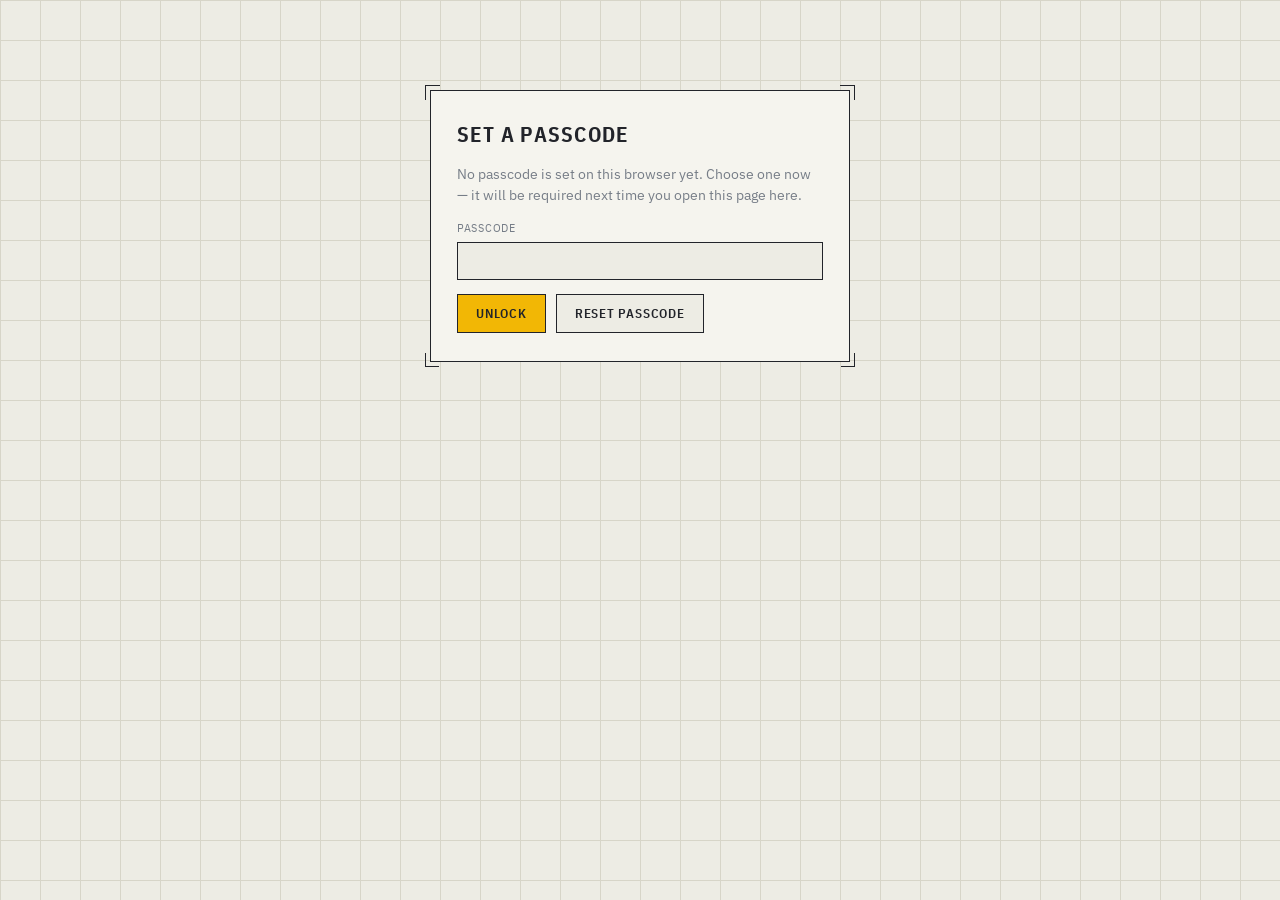
==== admin.html @ 6d205314 "Add files via upload" ====
<!DOCTYPE html>
<html lang="en">
<head>
<meta charset="UTF-8">
<meta name="viewport" content="width=device-width, initial-scale=1.0">
<title>Admin — Portfolio Editor</title>
<meta name="robots" content="noindex, nofollow">
<link rel="preconnect" href="https://fonts.googleapis.com">
<link rel="preconnect" href="https://fonts.gstatic.com" crossorigin>
<link href="https://fonts.googleapis.com/css2?family=IBM+Plex+Sans+Condensed:wght@500;600;700&family=IBM+Plex+Sans:wght@400;500;600&family=IBM+Plex+Mono:wght@400;500;600&display=swap" rel="stylesheet">
<link rel="stylesheet" href="style.css">
</head>
<body>

<!-- ============ PASSCODE GATE ============ -->
<div id="gate-view" class="plate gate">
  <span class="rm-bl"></span><span class="rm-br"></span>
  <h1 id="gate-title">Admin Access</h1>
  <p class="hint" id="gate-hint">This is a soft local gate only. Nothing is truly protected until you also enter a GitHub token with write access on the next screen — that's the real lock.</p>
  <div class="field">
    <label for="passcode">Passcode</label>
    <input type="password" id="passcode" autocomplete="off">
  </div>
  <div class="row">
    <button class="btn" id="gate-submit">Unlock</button>
    <button class="btn secondary" id="gate-reset" title="Clear the locally-saved passcode on this browser">Reset passcode</button>
  </div>
  <div class="msg" id="gate-msg"></div>
</div>

<!-- ============ EDITOR VIEW ============ -->
<div id="editor-view" class="admin-shell" style="display:none;">
  <h1>Portfolio Editor</h1>
  <p class="hint">Edits are stored in <code>content.json</code> in your GitHub repo. Saving here commits directly to that repo via the GitHub API — GitHub Pages will pick it up within a minute or so.</p>

  <div class="plate" style="padding:20px 24px; margin-bottom:24px;">
    <span class="rm-bl"></span><span class="rm-br"></span>
    <h2 style="font-size:1rem; margin-top:0;">Repository connection</h2>
    <div class="row">
      <div class="field" style="flex:1; min-width:160px;">
        <label for="gh-owner">GitHub username / org</label>
        <input type="text" id="gh-owner" placeholder="e.g. deanurfauzi">
      </div>
      <div class="field" style="flex:1; min-width:160px;">
        <label for="gh-repo">Repository name</label>
        <input type="text" id="gh-repo" placeholder="e.g. portfolio">
      </div>
      <div class="field" style="flex:1; min-width:120px;">
        <label for="gh-branch">Branch</label>
        <input type="text" id="gh-branch" value="main">
      </div>
    </div>
    <div class="field">
      <label for="gh-token">GitHub personal access token (fine-grained, Contents: Read &amp; Write, this repo only)</label>
      <input type="password" id="gh-token" placeholder="ghp_… or github_pat_…" autocomplete="off">
    </div>
    <div class="row">
      <button class="btn secondary" id="btn-load">Load content.json from repo</button>
      <label class="hint" style="display:flex; align-items:center; gap:6px;">
        <input type="checkbox" id="remember-conn" style="width:auto;"> remember owner/repo/branch on this browser
      </label>
    </div>
    <div class="msg" id="conn-msg"></div>
  </div>

  <div class="plate" style="padding:20px 24px;">
    <span class="rm-bl"></span><span class="rm-br"></span>
    <h2 style="font-size:1rem; margin-top:0;">content.json</h2>
    <div class="field">
      <textarea id="json-editor" rows="26" spellcheck="false" placeholder="Click &quot;Load content.json from repo&quot; above, or paste JSON here manually."></textarea>
    </div>
    <div class="row">
      <button class="btn" id="btn-save">Save to GitHub</button>
      <button class="btn secondary" id="btn-format">Format JSON</button>
      <button class="btn secondary" id="btn-download">Download as file</button>
      <a href="index.html" target="_blank" class="btn secondary" style="text-decoration:none; display:inline-block;">Preview live site</a>
      <button class="btn danger" id="btn-lock" style="margin-left:auto;">Lock editor</button>
    </div>
    <div class="msg" id="save-msg"></div>
  </div>
</div>

<script>
async function sha256Hex(str){
  const buf = new TextEncoder().encode(str);
  const hash = await crypto.subtle.digest('SHA-256', buf);
  return Array.from(new Uint8Array(hash)).map(b=>b.toString(16).padStart(2,'0')).join('');
}
function b64EncodeUnicode(str){
  return btoa(unescape(encodeURIComponent(str)));
}
function b64DecodeUnicode(str){
  return decodeURIComponent(escape(atob(str)));
}
function showMsg(el, text, ok){
  el.textContent = text;
  el.className = 'msg ' + (ok ? 'ok' : 'err');
}

const gateView = document.getElementById('gate-view');
const editorView = document.getElementById('editor-view');
const passcodeInput = document.getElementById('passcode');
const gateMsg = document.getElementById('gate-msg');
const STORAGE_KEY = 'portfolio_admin_passcode_hash';

async function initGate(){
  const savedHash = localStorage.getItem(STORAGE_KEY);
  document.getElementById('gate-title').textContent = savedHash ? 'Admin Access' : 'Set a Passcode';
  document.getElementById('gate-hint').textContent = savedHash
    ? 'This is a soft local gate only. Nothing is truly protected until you also enter a GitHub token with write access on the next screen — that\'s the real lock.'
    : 'No passcode is set on this browser yet. Choose one now — it will be required next time you open this page here.';
}
initGate();

document.getElementById('gate-submit').addEventListener('click', async ()=>{
  const val = passcodeInput.value;
  if(!val){ showMsg(gateMsg, 'Enter a passcode.', false); return; }
  const savedHash = localStorage.getItem(STORAGE_KEY);
  if(!savedHash){
    const hash = await sha256Hex(val);
    localStorage.setItem(STORAGE_KEY, hash);
    unlock();
    return;
  }
  const hash = await sha256Hex(val);
  if(hash === savedHash){ unlock(); }
  else { showMsg(gateMsg, 'Incorrect passcode.', false); }
});
passcodeInput.addEventListener('keydown', e=>{ if(e.key==='Enter') document.getElementById('gate-submit').click(); });

document.getElementById('gate-reset').addEventListener('click', ()=>{
  if(confirm('Clear the saved passcode on this browser? You will be asked to set a new one.')){
    localStorage.removeItem(STORAGE_KEY);
    initGate();
    showMsg(gateMsg, 'Passcode cleared.', true);
  }
});

function unlock(){
  gateView.style.display = 'none';
  editorView.style.display = 'block';
  restoreConnection();
}
document.getElementById('btn-lock').addEventListener('click', ()=>{
  editorView.style.display = 'none';
  gateView.style.display = 'block';
  passcodeInput.value = '';
  document.getElementById('gh-token').value = '';
});

// ---------- repo connection ----------
const CONN_KEY = 'portfolio_admin_conn';
function restoreConnection(){
  try{
    const saved = JSON.parse(localStorage.getItem(CONN_KEY) || 'null');
    if(saved){
      document.getElementById('gh-owner').value = saved.owner || '';
      document.getElementById('gh-repo').value = saved.repo || '';
      document.getElementById('gh-branch').value = saved.branch || 'main';
      document.getElementById('remember-conn').checked = true;
    }
  }catch(e){}
}
function maybeSaveConnection(){
  if(document.getElementById('remember-conn').checked){
    localStorage.setItem(CONN_KEY, JSON.stringify({
      owner: document.getElementById('gh-owner').value.trim(),
      repo: document.getElementById('gh-repo').value.trim(),
      branch: document.getElementById('gh-branch').value.trim() || 'main'
    }));
  } else {
    localStorage.removeItem(CONN_KEY);
  }
}

function getConn(){
  return {
    owner: document.getElementById('gh-owner').value.trim(),
    repo: document.getElementById('gh-repo').value.trim(),
    branch: document.getElementById('gh-branch').value.trim() || 'main',
    token: document.getElementById('gh-token').value.trim()
  };
}

let currentSha = null;

document.getElementById('btn-load').addEventListener('click', async ()=>{
  const conn = getConn();
  const connMsg = document.getElementById('conn-msg');
  if(!conn.owner || !conn.repo || !conn.token){
    showMsg(connMsg, 'Fill in owner, repo, and token first.', false); return;
  }
  maybeSaveConnection();
  try{
    const res = await fetch(`https://api.github.com/repos/${conn.owner}/${conn.repo}/contents/content.json?ref=${encodeURIComponent(conn.branch)}`, {
      headers: { 'Authorization': `Bearer ${conn.token}`, 'Accept': 'application/vnd.github+json' }
    });
    if(!res.ok){
      const body = await res.text();
      throw new Error(`${res.status} ${res.statusText} — ${body.slice(0,200)}`);
    }
    const json = await res.json();
    currentSha = json.sha;
    const text = b64DecodeUnicode(json.content.replace(/\n/g,''));
    document.getElementById('json-editor').value = text;
    showMsg(connMsg, 'Loaded content.json — sha captured for safe save.', true);
  }catch(err){
    showMsg(connMsg, 'Load failed: ' + err.message, false);
  }
});

document.getElementById('btn-format').addEventListener('click', ()=>{
  const ta = document.getElementById('json-editor');
  try{
    ta.value = JSON.stringify(JSON.parse(ta.value), null, 2);
  }catch(err){
    showMsg(document.getElementById('save-msg'), 'Can\'t format — invalid JSON: ' + err.message, false);
  }
});

document.getElementById('btn-download').addEventListener('click', ()=>{
  const blob = new Blob([document.getElementById('json-editor').value], {type:'application/json'});
  const a = document.createElement('a');
  a.href = URL.createObjectURL(blob);
  a.download = 'content.json';
  a.click();
});

document.getElementById('btn-save').addEventListener('click', async ()=>{
  const conn = getConn();
  const saveMsg = document.getElementById('save-msg');
  const raw = document.getElementById('json-editor').value;
  if(!conn.owner || !conn.repo || !conn.token){
    showMsg(saveMsg, 'Fill in owner, repo, and token first.', false); return;
  }
  let parsed;
  try{ parsed = JSON.parse(raw); }
  catch(err){ showMsg(saveMsg, 'Invalid JSON — fix before saving: ' + err.message, false); return; }

  maybeSaveConnection();
  const cleanJson = JSON.stringify(parsed, null, 2);

  try{
    // Fetch latest sha right before writing, to avoid clobbering a newer save.
    const getRes = await fetch(`https://api.github.com/repos/${conn.owner}/${conn.repo}/contents/content.json?ref=${encodeURIComponent(conn.branch)}`, {
      headers: { 'Authorization': `Bearer ${conn.token}`, 'Accept': 'application/vnd.github+json' }
    });
    if(getRes.ok){
      const getJson = await getRes.json();
      currentSha = getJson.sha;
    }

    const body = {
      message: 'Update portfolio content via admin panel',
      content: b64EncodeUnicode(cleanJson),
      branch: conn.branch
    };
    if(currentSha) body.sha = currentSha;

    const putRes = await fetch(`https://api.github.com/repos/${conn.owner}/${conn.repo}/contents/content.json`, {
      method: 'PUT',
      headers: {
        'Authorization': `Bearer ${conn.token}`,
        'Accept': 'application/vnd.github+json',
        'Content-Type': 'application/json'
      },
      body: JSON.stringify(body)
    });
    if(!putRes.ok){
      const errBody = await putRes.text();
      throw new Error(`${putRes.status} ${putRes.statusText} — ${errBody.slice(0,300)}`);
    }
    const putJson = await putRes.json();
    currentSha = putJson.content.sha;
    showMsg(saveMsg, 'Saved — pushed to ' + conn.branch + '. GitHub Pages will update shortly.', true);
  }catch(err){
    showMsg(saveMsg, 'Save failed: ' + err.message, false);
  }
});
</script>
</body>
</html>
---- style.css ----
:root{
  --paper: #EDECE4;
  --paper-line: #d7d5c8;
  --ink: #22242A;
  --navy: #1F3A5C;
  --navy-soft: #2c4e77;
  --yellow: #F2B705;
  --steel: #767d87;
  --limit: #B0472B;
  --card: #F5F4EE;
}
*{box-sizing:border-box;}
html{scroll-behavior:smooth;}
body{
  margin:0;
  background:var(--paper);
  color:var(--ink);
  font-family:'IBM Plex Sans', sans-serif;
  font-size:16px;
  line-height:1.5;
  background-image:
    linear-gradient(var(--paper-line) 1px, transparent 1px),
    linear-gradient(90deg, var(--paper-line) 1px, transparent 1px);
  background-size: 40px 40px;
}
@media (prefers-reduced-motion: reduce){
  *{animation-duration:0.001ms !important; transition-duration:0.001ms !important;}
}
h1,h2,h3,.mono-label{
  font-family:'IBM Plex Sans Condensed', sans-serif;
  text-transform:uppercase;
  letter-spacing:0.06em;
}
.mono{font-family:'IBM Plex Mono', monospace;}
a{color:var(--navy);}
.wrap{max-width:980px; margin:0 auto; padding:0 24px;}

.plate{
  position:relative;
  border:1.5px solid var(--ink);
  background:var(--card);
  margin-top:28px;
}
.plate::before, .plate::after,
.plate .rm-br, .plate .rm-bl{
  content:"";
  position:absolute;
  width:14px; height:14px;
  border:1.5px solid var(--ink);
}
.plate::before{ top:-6px; left:-6px; border-right:none; border-bottom:none; }
.plate::after{ top:-6px; right:-6px; border-left:none; border-bottom:none; }
.plate .rm-bl{ bottom:-6px; left:-6px; border-right:none; border-top:none; }
.plate .rm-br{ bottom:-6px; right:-6px; border-left:none; border-top:none; }

header{padding-top:40px;}
.nameplate{padding:28px 32px 22px;}
.nameplate-top{
  display:flex; justify-content:space-between; align-items:flex-start; flex-wrap:wrap; gap:12px;
}
.nameplate-top h1{
  font-size:clamp(2.1rem, 5vw, 3.2rem);
  margin:0 0 4px 0;
  font-weight:700;
  color:var(--ink);
}
.role-tag{
  display:inline-block;
  background:var(--navy);
  color:var(--paper);
  font-family:'IBM Plex Sans Condensed', sans-serif;
  font-weight:600;
  letter-spacing:0.08em;
  text-transform:uppercase;
  font-size:0.85rem;
  padding:5px 10px;
}
.plate-id{
  text-align:right;
  font-size:0.75rem;
  color:var(--steel);
}
.plate-id .id-val{color:var(--ink); font-weight:600;}
.spec-fields{
  margin-top:22px;
  display:grid;
  grid-template-columns:repeat(auto-fit,minmax(180px,1fr));
  border-top:1px solid var(--ink);
}
.spec-field{
  padding:10px 14px;
  border-right:1px solid var(--ink);
  border-bottom:1px solid var(--ink);
}
.spec-field:last-child{border-right:none;}
.spec-field .k{
  font-size:0.68rem;
  letter-spacing:0.1em;
  color:var(--steel);
  text-transform:uppercase;
  font-family:'IBM Plex Sans Condensed', sans-serif;
}
.spec-field .v{
  font-size:0.92rem;
  margin-top:2px;
  word-break:break-word;
}
.spec-field .v a{text-decoration:none; border-bottom:1px dotted var(--navy);}

section{padding:56px 0 8px;}
.section-head{
  display:flex; align-items:baseline; gap:14px; margin-bottom:26px;
}
.section-head .idx{
  font-family:'IBM Plex Mono', monospace;
  color:var(--yellow);
  background:var(--ink);
  padding:2px 8px;
  font-size:0.8rem;
}
.section-head h2{
  font-size:1.5rem; margin:0; font-weight:700;
}
.section-head .rule{flex:1; height:1px; background:var(--ink); opacity:0.3;}

.ladder{
  max-width:980px; margin:44px auto 0; padding:0 24px;
}
.ladder svg{width:100%; height:34px; display:block;}
.ladder .rail{stroke:var(--ink); stroke-width:2;}
.ladder .rung{stroke:var(--ink); stroke-width:1.4; opacity:0.55;}
.ladder .label{
  fill:var(--steel); font-family:'IBM Plex Mono', monospace; font-size:10px;
}

.chart-intro{max-width:640px; color:var(--steel); font-size:0.95rem; margin-bottom:18px;}
.chart-box{
  padding:20px 12px 14px;
  overflow-x:auto;
}
.chart-box svg{display:block; min-width:640px;}
.axis-label{fill:var(--steel); font-family:'IBM Plex Mono',monospace; font-size:11px;}
.limit-label{fill:var(--limit); font-family:'IBM Plex Mono',monospace; font-size:10px;}
.pt-label{fill:var(--ink); font-family:'IBM Plex Sans',sans-serif; font-size:11.5px;}
.pt-metric{fill:var(--navy); font-family:'IBM Plex Mono',monospace; font-weight:600; font-size:13px;}
.trace-line{fill:none; stroke:var(--navy); stroke-width:2;}
.trace-pt{fill:var(--yellow); stroke:var(--ink); stroke-width:1.5;}
.limit-line{stroke:var(--limit); stroke-width:1; stroke-dasharray:5 4;}

.station{
  display:grid;
  grid-template-columns:130px 1fr;
  gap:20px;
  padding:20px 0;
  border-top:1px solid var(--ink);
  border-top-style:dashed;
}
.station:first-of-type{border-top:none;}
.station .when{
  font-family:'IBM Plex Mono', monospace;
  font-size:0.8rem;
  color:var(--navy);
  padding-top:2px;
}
.station .co{font-weight:700; font-size:1.05rem; margin:0 0 2px;}
.station .loc{color:var(--steel); font-size:0.82rem; margin-bottom:2px;}
.station .role{
  display:inline-block; margin-bottom:10px;
  font-family:'IBM Plex Sans Condensed', sans-serif;
  text-transform:uppercase; letter-spacing:0.05em;
  font-size:0.78rem; color:var(--ink); background:var(--yellow);
  padding:2px 8px;
}
.station ul{margin:0; padding-left:18px;}
.station li{margin-bottom:6px; font-size:0.94rem;}

.toolboard{
  display:grid;
  grid-template-columns:repeat(auto-fit, minmax(230px,1fr));
  gap:14px;
}
.bin{
  border:1px solid var(--ink);
  background:var(--card);
  padding:14px 16px 16px;
}
.bin .bin-head{
  display:flex; justify-content:space-between; align-items:center;
  border-bottom:1px solid var(--ink); padding-bottom:8px; margin-bottom:10px;
}
.bin .bin-head .no{font-family:'IBM Plex Mono',monospace; font-size:0.75rem; color:var(--steel);}
.bin h3{font-size:0.92rem; margin:0;}
.bin .chips{display:flex; flex-wrap:wrap; gap:6px;}
.chip{
  font-size:0.78rem;
  padding:3px 8px;
  border:1px solid var(--steel);
  color:var(--ink);
  background:var(--paper);
}

.two-col{display:grid; grid-template-columns:1fr 1fr; gap:28px;}
@media (max-width:760px){ .two-col{grid-template-columns:1fr;} .station{grid-template-columns:1fr;} .toolboard{grid-template-columns:1fr 1fr;} }
.edu-card{border-left:3px solid var(--navy); padding-left:14px; margin-bottom:20px;}
.edu-card .school{font-weight:700;}
.edu-card .deg{font-size:0.9rem;}
.edu-card .meta{font-size:0.8rem; color:var(--steel); font-family:'IBM Plex Mono',monospace;}

.cred{
  display:flex; justify-content:space-between; gap:10px;
  padding:10px 0; border-bottom:1px dashed var(--ink);
  font-size:0.88rem;
}
.cred:last-child{border-bottom:none;}
.cred a{text-decoration:none;}
.cred .date{font-family:'IBM Plex Mono',monospace; color:var(--steel); white-space:nowrap; font-size:0.78rem; padding-top:1px;}

.travelers{display:grid; grid-template-columns:repeat(auto-fit,minmax(260px,1fr)); gap:16px;}
.traveler{
  border:1px solid var(--ink);
  background:var(--card);
  position:relative;
  padding:14px 16px 16px;
}
.traveler .wo{
  position:absolute; top:-10px; left:12px;
  background:var(--ink); color:var(--paper);
  font-family:'IBM Plex Mono',monospace; font-size:0.68rem;
  padding:2px 8px; letter-spacing:0.05em;
}
.traveler h3{font-size:0.98rem; margin:10px 0 2px;}
.traveler .dates{font-family:'IBM Plex Mono',monospace; font-size:0.75rem; color:var(--navy); margin-bottom:10px;}
.traveler ul{margin:0; padding-left:16px;}
.traveler li{font-size:0.86rem; margin-bottom:5px;}

.ach-list{list-style:none; margin:0; padding:0;}
.ach-list li{
  display:flex; gap:12px; padding:10px 0; border-top:1px solid var(--ink); border-top-style:dotted;
  font-size:0.92rem;
}
.ach-list li:first-child{border-top:none;}
.ach-list .tag{
  flex-shrink:0; width:64px; font-family:'IBM Plex Mono',monospace; font-size:0.72rem; color:var(--navy); padding-top:2px;
}

footer{margin-top:70px; background:var(--ink); color:var(--paper); padding:40px 0 30px;}
footer .wrap{display:flex; justify-content:space-between; flex-wrap:wrap; gap:18px;}
footer h2{color:var(--paper); font-size:1.3rem; margin:0 0 8px;}
footer .contact-line{font-size:0.9rem; color:#c7c9cc;}
footer .contact-line a{color:var(--yellow); text-decoration:none;}
footer .plate-foot{font-family:'IBM Plex Mono',monospace; font-size:0.7rem; color:#8b8f96; margin-top:26px;}

.reveal{opacity:0; transform:translateY(14px); transition:opacity .6s ease, transform .6s ease;}
.reveal.show{opacity:1; transform:translateY(0);}

::selection{background:var(--yellow); color:var(--ink);}
a:focus-visible, button:focus-visible{outline:2px solid var(--navy); outline-offset:2px;}

/* ---------- admin-only additions ---------- */
.admin-badge{
  position:fixed; top:14px; right:14px; z-index:50;
  background:var(--ink); color:var(--yellow);
  font-family:'IBM Plex Mono',monospace; font-size:0.72rem;
  padding:6px 10px; border:1px solid var(--yellow); text-decoration:none;
}
.gate{
  max-width:420px; margin:90px auto; padding:28px 26px;
}
.gate h1{font-size:1.3rem; margin-top:0;}
.field{margin-bottom:14px;}
.field label{
  display:block; font-family:'IBM Plex Sans Condensed',sans-serif; font-size:0.78rem;
  text-transform:uppercase; letter-spacing:0.06em; color:var(--steel); margin-bottom:5px;
}
.field input, .field textarea, .field select{
  width:100%; font-family:'IBM Plex Mono',monospace; font-size:0.88rem;
  padding:9px 10px; border:1px solid var(--ink); background:var(--paper); color:var(--ink);
}
.field textarea{resize:vertical;}
.btn{
  font-family:'IBM Plex Sans Condensed',sans-serif; text-transform:uppercase; letter-spacing:0.06em;
  font-size:0.82rem; font-weight:600; padding:10px 18px; border:1.5px solid var(--ink);
  background:var(--yellow); color:var(--ink); cursor:pointer;
}
.btn.secondary{background:var(--paper);}
.btn.danger{background:var(--limit); color:var(--paper); border-color:var(--limit);}
.btn:disabled{opacity:0.5; cursor:not-allowed;}
.row{display:flex; gap:10px; flex-wrap:wrap; align-items:center;}
.msg{font-family:'IBM Plex Mono',monospace; font-size:0.82rem; padding:10px 12px; margin-top:12px; display:none;}
.msg.ok{display:block; background:#e4efe0; border:1px solid #4a7a3a; color:#2c4a24;}
.msg.err{display:block; background:#f6e2dc; border:1px solid var(--limit); color:#7a2c14;}
.admin-shell{max-width:900px; margin:0 auto; padding:30px 24px 80px;}
.admin-shell h1{font-size:1.6rem;}
.hint{color:var(--steel); font-size:0.85rem;}
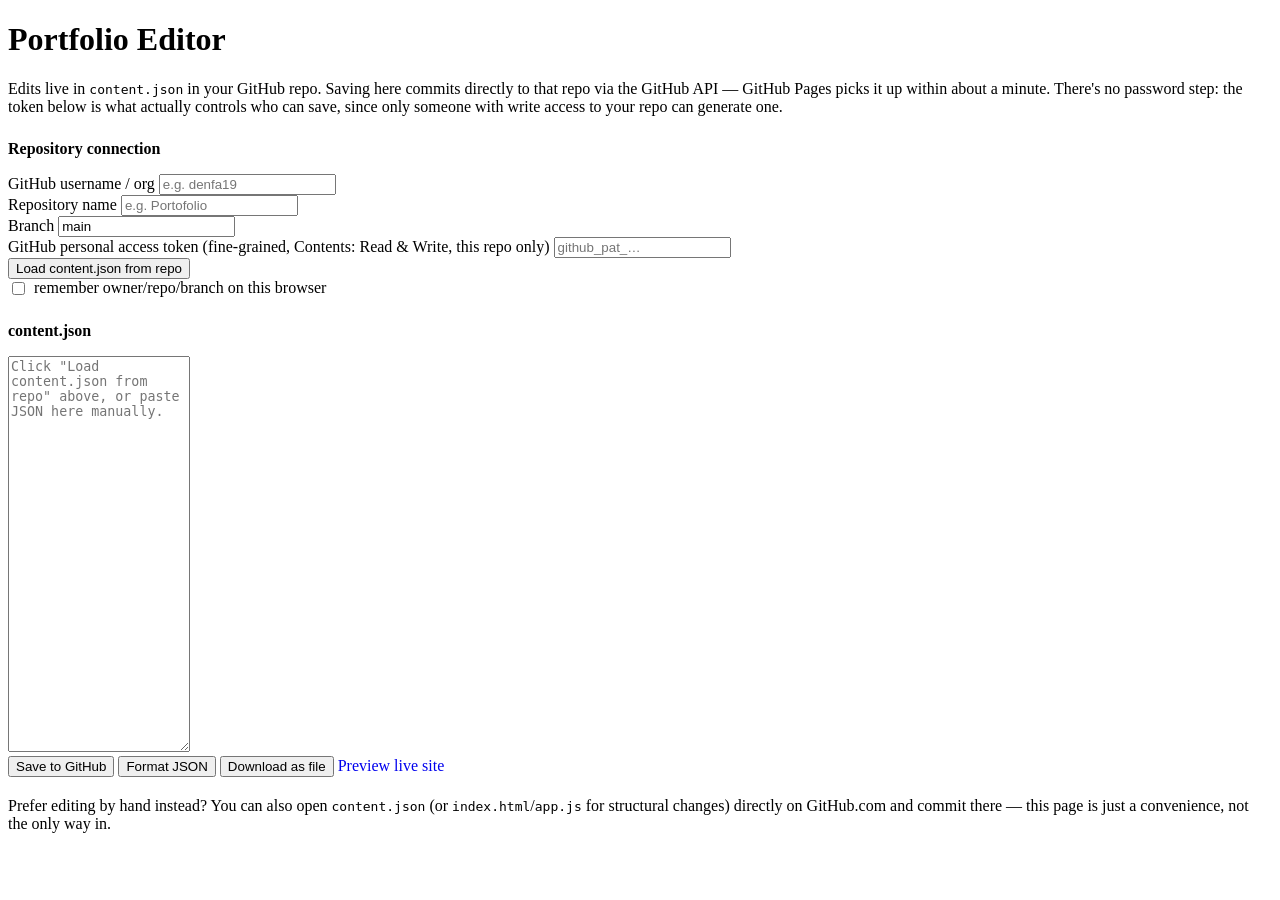
==== commit 0a6a71a2: "Rename admin-1.html to admin.html" ====
--- a/admin.html
+++ b/admin.html
@@ -7,43 +7,28 @@
 <meta name="robots" content="noindex, nofollow">
 <link rel="preconnect" href="https://fonts.googleapis.com">
 <link rel="preconnect" href="https://fonts.gstatic.com" crossorigin>
-<link href="https://fonts.googleapis.com/css2?family=IBM+Plex+Sans+Condensed:wght@500;600;700&family=IBM+Plex+Sans:wght@400;500;600&family=IBM+Plex+Mono:wght@400;500;600&display=swap" rel="stylesheet">
+<link href="https://fonts.googleapis.com/css2?family=Poppins:wght@500;600&family=Inter:wght@400;500;600&family=IBM+Plex+Mono:wght@400;500;600&display=swap" rel="stylesheet">
 <link rel="stylesheet" href="style.css">
 </head>
 <body>
 
-<!-- ============ PASSCODE GATE ============ -->
-<div id="gate-view" class="plate gate">
-  <span class="rm-bl"></span><span class="rm-br"></span>
-  <h1 id="gate-title">Admin Access</h1>
-  <p class="hint" id="gate-hint">This is a soft local gate only. Nothing is truly protected until you also enter a GitHub token with write access on the next screen — that's the real lock.</p>
-  <div class="field">
-    <label for="passcode">Passcode</label>
-    <input type="password" id="passcode" autocomplete="off">
-  </div>
-  <div class="row">
-    <button class="btn" id="gate-submit">Unlock</button>
-    <button class="btn secondary" id="gate-reset" title="Clear the locally-saved passcode on this browser">Reset passcode</button>
-  </div>
-  <div class="msg" id="gate-msg"></div>
-</div>
+<div class="admin-shell">
+  <h1>Portfolio Editor</h1>
+  <p class="hint">Edits live in <code>content.json</code> in your GitHub repo. Saving here commits directly to
+  that repo via the GitHub API — GitHub Pages picks it up within about a minute. There's no password step:
+  the token below is what actually controls who can save, since only someone with write access to your
+  repo can generate one.</p>
 
-<!-- ============ EDITOR VIEW ============ -->
-<div id="editor-view" class="admin-shell" style="display:none;">
-  <h1>Portfolio Editor</h1>
-  <p class="hint">Edits are stored in <code>content.json</code> in your GitHub repo. Saving here commits directly to that repo via the GitHub API — GitHub Pages will pick it up within a minute or so.</p>
-
-  <div class="plate" style="padding:20px 24px; margin-bottom:24px;">
-    <span class="rm-bl"></span><span class="rm-br"></span>
-    <h2 style="font-size:1rem; margin-top:0;">Repository connection</h2>
+  <div class="card" style="margin:24px 0;">
+    <h2 style="font-size:1rem; margin-bottom:16px;">Repository connection</h2>
     <div class="row">
       <div class="field" style="flex:1; min-width:160px;">
         <label for="gh-owner">GitHub username / org</label>
-        <input type="text" id="gh-owner" placeholder="e.g. deanurfauzi">
+        <input type="text" id="gh-owner" placeholder="e.g. denfa19">
       </div>
       <div class="field" style="flex:1; min-width:160px;">
         <label for="gh-repo">Repository name</label>
-        <input type="text" id="gh-repo" placeholder="e.g. portfolio">
+        <input type="text" id="gh-repo" placeholder="e.g. Portofolio">
       </div>
       <div class="field" style="flex:1; min-width:120px;">
         <label for="gh-branch">Branch</label>
@@ -52,7 +37,7 @@
     </div>
     <div class="field">
       <label for="gh-token">GitHub personal access token (fine-grained, Contents: Read &amp; Write, this repo only)</label>
-      <input type="password" id="gh-token" placeholder="ghp_… or github_pat_…" autocomplete="off">
+      <input type="password" id="gh-token" placeholder="github_pat_…" autocomplete="off">
     </div>
     <div class="row">
       <button class="btn secondary" id="btn-load">Load content.json from repo</button>
@@ -63,9 +48,8 @@
     <div class="msg" id="conn-msg"></div>
   </div>
 
-  <div class="plate" style="padding:20px 24px;">
-    <span class="rm-bl"></span><span class="rm-br"></span>
-    <h2 style="font-size:1rem; margin-top:0;">content.json</h2>
+  <div class="card">
+    <h2 style="font-size:1rem; margin-bottom:16px;">content.json</h2>
     <div class="field">
       <textarea id="json-editor" rows="26" spellcheck="false" placeholder="Click &quot;Load content.json from repo&quot; above, or paste JSON here manually."></textarea>
     </div>
@@ -74,81 +58,20 @@
       <button class="btn secondary" id="btn-format">Format JSON</button>
       <button class="btn secondary" id="btn-download">Download as file</button>
       <a href="index.html" target="_blank" class="btn secondary" style="text-decoration:none; display:inline-block;">Preview live site</a>
-      <button class="btn danger" id="btn-lock" style="margin-left:auto;">Lock editor</button>
     </div>
     <div class="msg" id="save-msg"></div>
   </div>
+
+  <p class="hint" style="margin-top:20px;">Prefer editing by hand instead? You can also open
+  <code>content.json</code> (or <code>index.html</code>/<code>app.js</code> for structural changes) directly
+  on GitHub.com and commit there — this page is just a convenience, not the only way in.</p>
 </div>
 
 <script>
-async function sha256Hex(str){
-  const buf = new TextEncoder().encode(str);
-  const hash = await crypto.subtle.digest('SHA-256', buf);
-  return Array.from(new Uint8Array(hash)).map(b=>b.toString(16).padStart(2,'0')).join('');
-}
-function b64EncodeUnicode(str){
-  return btoa(unescape(encodeURIComponent(str)));
-}
-function b64DecodeUnicode(str){
-  return decodeURIComponent(escape(atob(str)));
-}
-function showMsg(el, text, ok){
-  el.textContent = text;
-  el.className = 'msg ' + (ok ? 'ok' : 'err');
-}
+function b64EncodeUnicode(str){ return btoa(unescape(encodeURIComponent(str))); }
+function b64DecodeUnicode(str){ return decodeURIComponent(escape(atob(str))); }
+function showMsg(el, text, ok){ el.textContent = text; el.className = 'msg ' + (ok ? 'ok' : 'err'); }
 
-const gateView = document.getElementById('gate-view');
-const editorView = document.getElementById('editor-view');
-const passcodeInput = document.getElementById('passcode');
-const gateMsg = document.getElementById('gate-msg');
-const STORAGE_KEY = 'portfolio_admin_passcode_hash';
-
-async function initGate(){
-  const savedHash = localStorage.getItem(STORAGE_KEY);
-  document.getElementById('gate-title').textContent = savedHash ? 'Admin Access' : 'Set a Passcode';
-  document.getElementById('gate-hint').textContent = savedHash
-    ? 'This is a soft local gate only. Nothing is truly protected until you also enter a GitHub token with write access on the next screen — that\'s the real lock.'
-    : 'No passcode is set on this browser yet. Choose one now — it will be required next time you open this page here.';
-}
-initGate();
-
-document.getElementById('gate-submit').addEventListener('click', async ()=>{
-  const val = passcodeInput.value;
-  if(!val){ showMsg(gateMsg, 'Enter a passcode.', false); return; }
-  const savedHash = localStorage.getItem(STORAGE_KEY);
-  if(!savedHash){
-    const hash = await sha256Hex(val);
-    localStorage.setItem(STORAGE_KEY, hash);
-    unlock();
-    return;
-  }
-  const hash = await sha256Hex(val);
-  if(hash === savedHash){ unlock(); }
-  else { showMsg(gateMsg, 'Incorrect passcode.', false); }
-});
-passcodeInput.addEventListener('keydown', e=>{ if(e.key==='Enter') document.getElementById('gate-submit').click(); });
-
-document.getElementById('gate-reset').addEventListener('click', ()=>{
-  if(confirm('Clear the saved passcode on this browser? You will be asked to set a new one.')){
-    localStorage.removeItem(STORAGE_KEY);
-    initGate();
-    showMsg(gateMsg, 'Passcode cleared.', true);
-  }
-});
-
-function unlock(){
-  gateView.style.display = 'none';
-  editorView.style.display = 'block';
-  restoreConnection();
-}
-document.getElementById('btn-lock').addEventListener('click', ()=>{
-  editorView.style.display = 'none';
-  gateView.style.display = 'block';
-  passcodeInput.value = '';
-  document.getElementById('gh-token').value = '';
-});
-
-// ---------- repo connection ----------
 const CONN_KEY = 'portfolio_admin_conn';
 function restoreConnection(){
   try{
@@ -161,6 +84,8 @@
     }
   }catch(e){}
 }
+restoreConnection();
+
 function maybeSaveConnection(){
   if(document.getElementById('remember-conn').checked){
     localStorage.setItem(CONN_KEY, JSON.stringify({
@@ -203,7 +128,7 @@
     currentSha = json.sha;
     const text = b64DecodeUnicode(json.content.replace(/\n/g,''));
     document.getElementById('json-editor').value = text;
-    showMsg(connMsg, 'Loaded content.json — sha captured for safe save.', true);
+    showMsg(connMsg, 'Loaded content.json — ready to edit.', true);
   }catch(err){
     showMsg(connMsg, 'Load failed: ' + err.message, false);
   }
@@ -211,11 +136,8 @@
 
 document.getElementById('btn-format').addEventListener('click', ()=>{
   const ta = document.getElementById('json-editor');
-  try{
-    ta.value = JSON.stringify(JSON.parse(ta.value), null, 2);
-  }catch(err){
-    showMsg(document.getElementById('save-msg'), 'Can\'t format — invalid JSON: ' + err.message, false);
-  }
+  try{ ta.value = JSON.stringify(JSON.parse(ta.value), null, 2); }
+  catch(err){ showMsg(document.getElementById('save-msg'), 'Can\'t format — invalid JSON: ' + err.message, false); }
 });
 
 document.getElementById('btn-download').addEventListener('click', ()=>{
@@ -241,14 +163,10 @@
   const cleanJson = JSON.stringify(parsed, null, 2);
 
   try{
-    // Fetch latest sha right before writing, to avoid clobbering a newer save.
     const getRes = await fetch(`https://api.github.com/repos/${conn.owner}/${conn.repo}/contents/content.json?ref=${encodeURIComponent(conn.branch)}`, {
       headers: { 'Authorization': `Bearer ${conn.token}`, 'Accept': 'application/vnd.github+json' }
     });
-    if(getRes.ok){
-      const getJson = await getRes.json();
-      currentSha = getJson.sha;
-    }
+    if(getRes.ok){ currentSha = (await getRes.json()).sha; }
 
     const body = {
       message: 'Update portfolio content via admin panel',
@@ -270,8 +188,7 @@
       const errBody = await putRes.text();
       throw new Error(`${putRes.status} ${putRes.statusText} — ${errBody.slice(0,300)}`);
     }
-    const putJson = await putRes.json();
-    currentSha = putJson.content.sha;
+    currentSha = (await putRes.json()).content.sha;
     showMsg(saveMsg, 'Saved — pushed to ' + conn.branch + '. GitHub Pages will update shortly.', true);
   }catch(err){
     showMsg(saveMsg, 'Save failed: ' + err.message, false);
